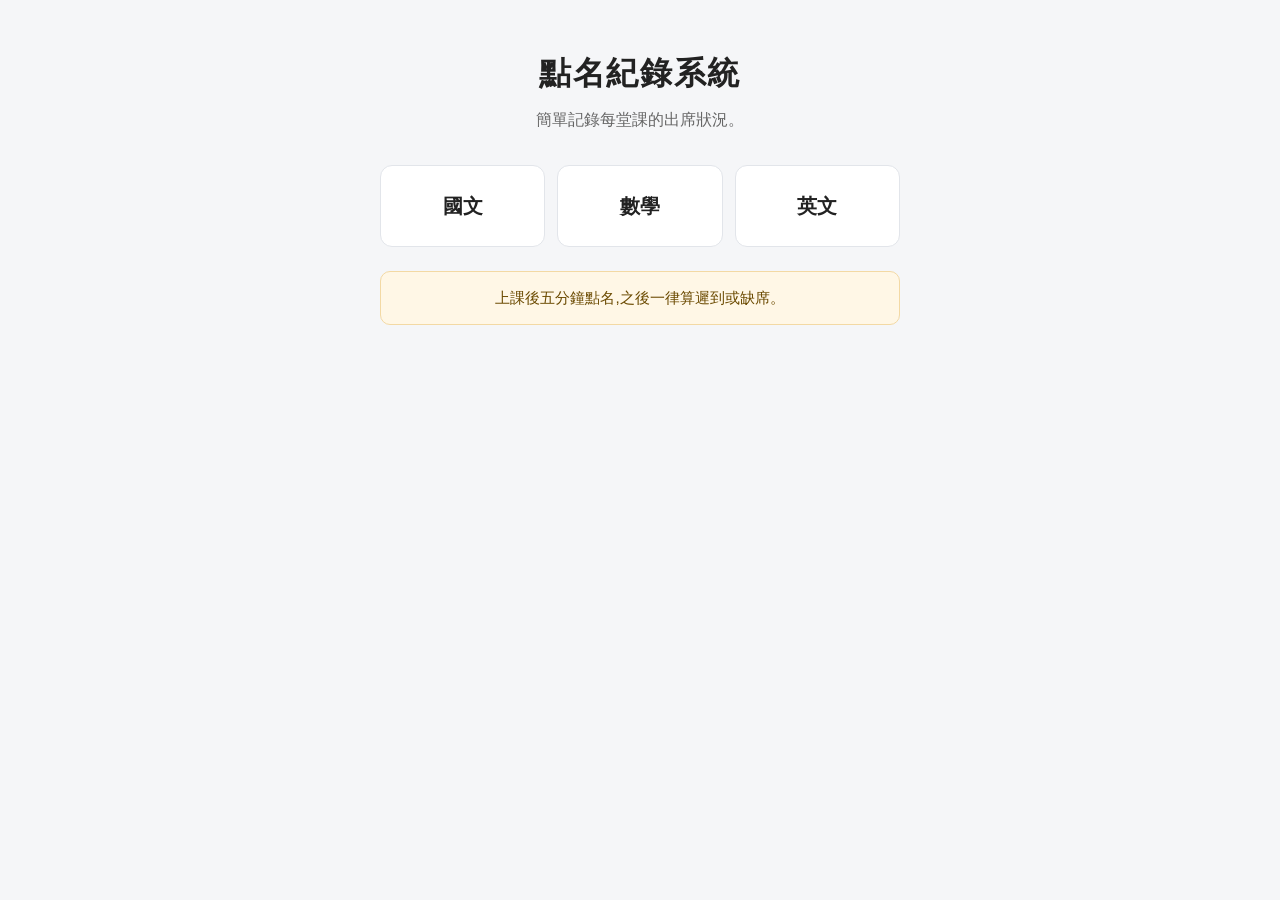
==== index.html @ 5b7cca0d "Create index.html" ====
<!DOCTYPE html>
<html lang="zh-Hant">
<head>
  <meta charset="UTF-8">
  <meta name="viewport" content="width=device-width, initial-scale=1">
  <title>點名紀錄系統</title>
  <link rel="stylesheet" href="style.css">
</head>
<body>
  <main class="container">
    <header class="header">
      <h1 class="title">點名紀錄系統</h1>
      <p class="subtitle">簡單記錄每堂課的出席狀況。</p>
    </header>

    <section class="subjects" aria-label="科目">
      <div class="subject">國文</div>
      <div class="subject">數學</div>
      <div class="subject">英文</div>
    </section>

    <p class="notice">上課後五分鐘點名,之後一律算遲到或缺席。</p>
  </main>

  <script>
    // 之後的 JavaScript 寫在這裡
  </script>
</body>
</html>
---- style.css ----
* {
  box-sizing: border-box;
  margin: 0;
  padding: 0;
}

body {
  font-family: -apple-system, BlinkMacSystemFont, "Noto Sans TC", "PingFang TC",
    "Microsoft JhengHei", sans-serif;
  background: #f5f6f8;
  color: #222;
  line-height: 1.6;
}

.container {
  max-width: 560px;
  margin: 0 auto;
  padding: 48px 20px;
}

.header {
  text-align: center;
  margin-bottom: 32px;
}

.title {
  font-size: 2rem;
  font-weight: 700;
  letter-spacing: 0.05em;
}

.subtitle {
  margin-top: 8px;
  color: #666;
  font-size: 1rem;
}

.subjects {
  display: grid;
  grid-template-columns: repeat(3, 1fr);
  gap: 12px;
}

.subject {
  background: #fff;
  border: 1px solid #e2e5ea;
  border-radius: 12px;
  padding: 24px 8px;
  text-align: center;
  font-size: 1.25rem;
  font-weight: 600;
}

.notice {
  margin-top: 24px;
  padding: 14px 16px;
  background: #fff7e6;
  border: 1px solid #f3d9a4;
  border-radius: 10px;
  color: #6b4a00;
  text-align: center;
  font-size: 0.95rem;
}

@media (max-width: 380px) {
  .title {
    font-size: 1.6rem;
  }

  .subject {
    padding: 20px 4px;
    font-size: 1.1rem;
  }
}
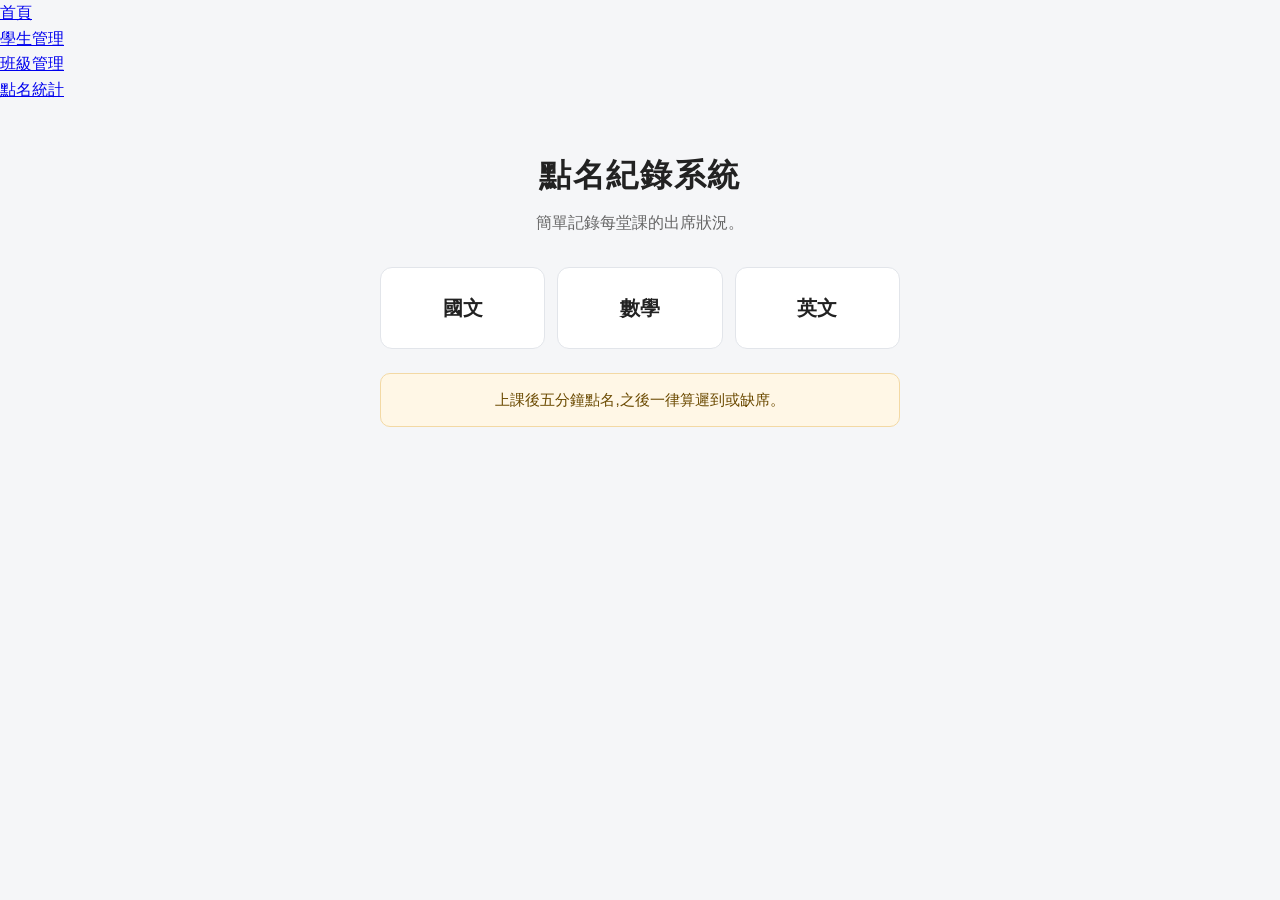
==== commit b6eb5549: "Update index.html 增加三個頁面" ====
--- a/index.html
+++ b/index.html
@@ -7,6 +7,15 @@
   <link rel="stylesheet" href="style.css">
 </head>
 <body>
+  <nav class="navbar" aria-label="主選單">
+    <ul class="nav-list">
+      <li><a href="index.html" class="active" aria-current="page">首頁</a></li>
+      <li><a href="student.html">學生管理</a></li>
+      <li><a href="class.html">班級管理</a></li>
+      <li><a href="attend.html">點名統計</a></li>
+    </ul>
+  </nav>
+
   <main class="container">
     <header class="header">
       <h1 class="title">點名紀錄系統</h1>
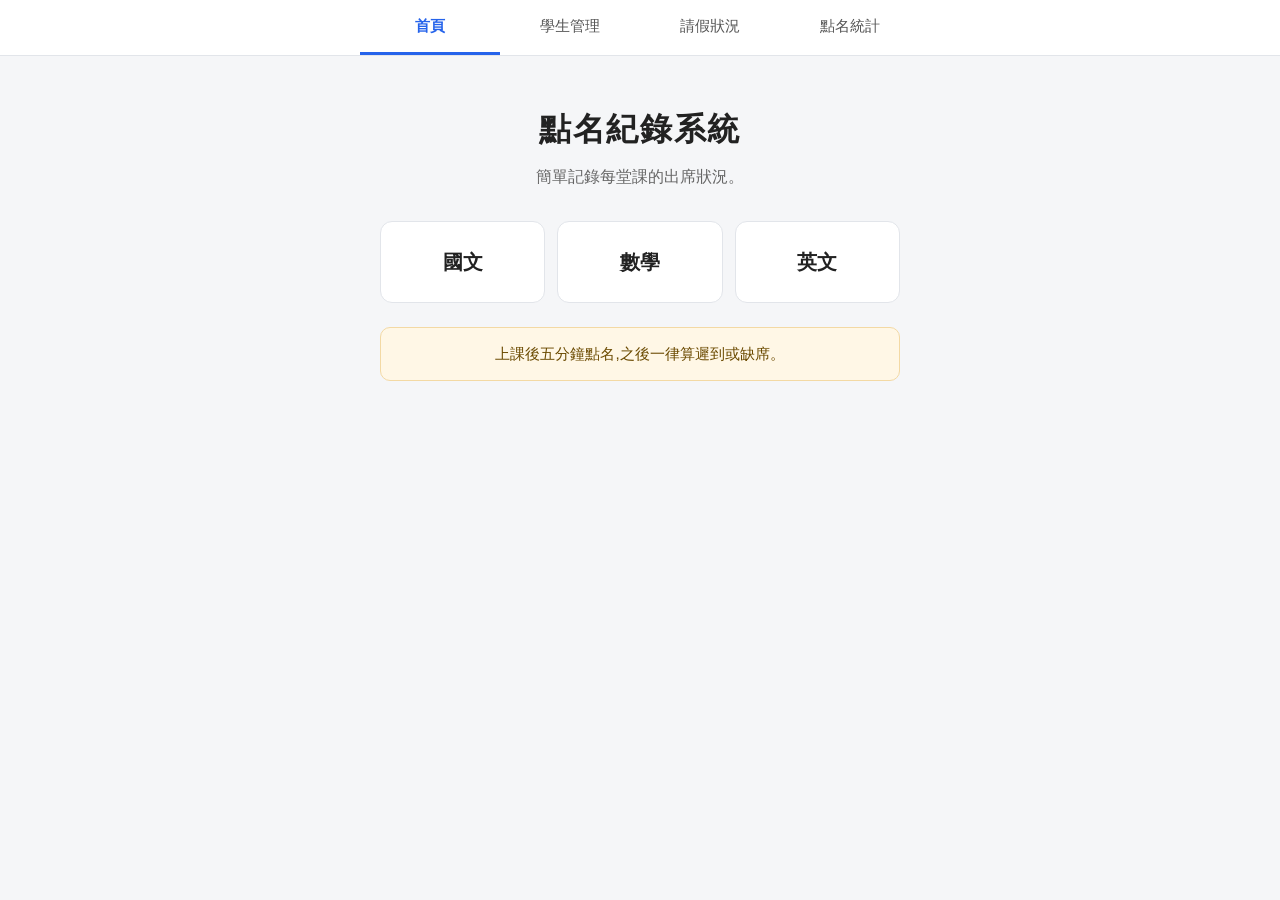
==== commit dd8b766f: "Update index.html 把班級管理改成請假狀況" ====
--- a/index.html
+++ b/index.html
@@ -11,7 +11,7 @@
     <ul class="nav-list">
       <li><a href="index.html" class="active" aria-current="page">首頁</a></li>
       <li><a href="student.html">學生管理</a></li>
-      <li><a href="class.html">班級管理</a></li>
+      <li><a href="leave.html">請假狀況</a></li>
       <li><a href="attend.html">點名統計</a></li>
     </ul>
   </nav>
--- a/style.css
+++ b/style.css
@@ -72,3 +72,110 @@
     font-size: 1.1rem;
   }
 }
+
+* {
+  box-sizing: border-box;
+  margin: 0;
+  padding: 0;
+}
+
+body {
+  font-family: -apple-system, BlinkMacSystemFont, "Noto Sans TC", "PingFang TC",
+    "Microsoft JhengHei", sans-serif;
+  background: #f5f6f8;
+  color: #222;
+  line-height: 1.6;
+}
+
+.navbar {
+  background: #fff;
+  border-bottom: 1px solid #e2e5ea;
+}
+
+.nav-list {
+  display: flex;
+  max-width: 560px;
+  margin: 0 auto;
+  list-style: none;
+}
+
+.nav-list li {
+  flex: 1;
+}
+
+.nav-list a {
+  display: block;
+  padding: 14px 4px;
+  border-bottom: 3px solid transparent;
+  color: #555;
+  text-align: center;
+  text-decoration: none;
+  font-size: 0.95rem;
+}
+
+.nav-list a.active {
+  border-bottom-color: #2563eb;
+  color: #2563eb;
+  font-weight: 600;
+}
+
+.container {
+  max-width: 560px;
+  margin: 0 auto;
+  padding: 48px 20px;
+}
+
+.header {
+  text-align: center;
+  margin-bottom: 32px;
+}
+
+.title {
+  font-size: 2rem;
+  font-weight: 700;
+  letter-spacing: 0.05em;
+}
+
+.subtitle {
+  margin-top: 8px;
+  color: #666;
+  font-size: 1rem;
+}
+
+.subjects {
+  display: grid;
+  grid-template-columns: repeat(3, 1fr);
+  gap: 12px;
+}
+
+.subject {
+  background: #fff;
+  border: 1px solid #e2e5ea;
+  border-radius: 12px;
+  padding: 24px 8px;
+  text-align: center;
+  font-size: 1.25rem;
+  font-weight: 600;
+}
+
+.notice {
+  margin-top: 24px;
+  padding: 14px 16px;
+  background: #fff7e6;
+  border: 1px solid #f3d9a4;
+  border-radius: 10px;
+  color: #6b4a00;
+  text-align: center;
+  font-size: 0.95rem;
+}
+
+@media (max-width: 380px) {
+  .title {
+    font-size: 1.6rem;
+  }
+
+  .subject {
+    padding: 20px 4px;
+    font-size: 1.1rem;
+  }
+}
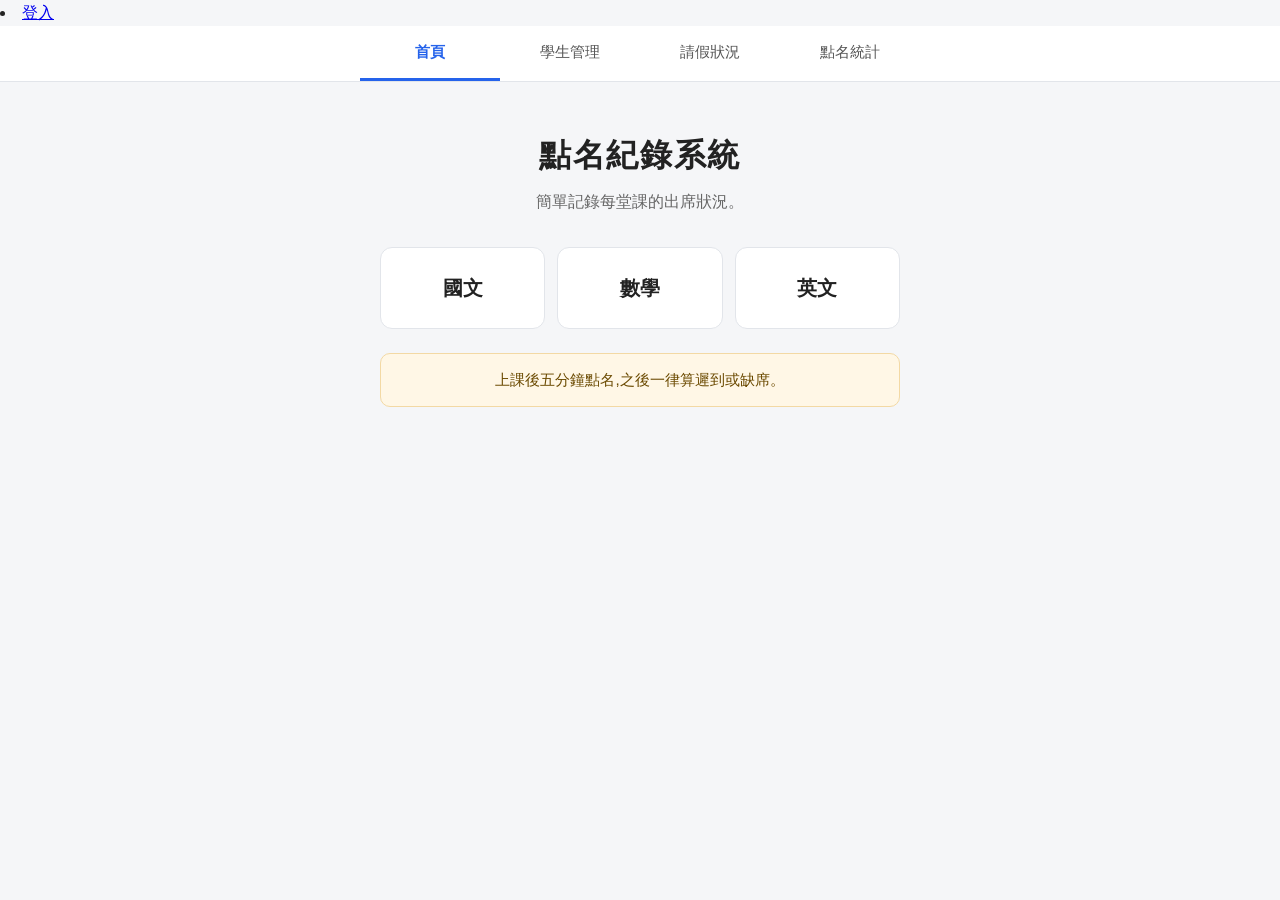
==== commit 888697cd: "Update index.html" ====
--- a/index.html
+++ b/index.html
@@ -4,6 +4,7 @@
   <meta charset="UTF-8">
   <meta name="viewport" content="width=device-width, initial-scale=1">
   <title>點名紀錄系統</title>
+  <li><a href="login.html">登入</a></li>
   <link rel="stylesheet" href="style.css">
 </head>
 <body>
--- a/style.css
+++ b/style.css
@@ -60,6 +60,63 @@
   color: #6b4a00;
   text-align: center;
   font-size: 0.95rem;
+  .login-form {
+  max-width: 360px;
+  margin: 0 auto;
+  display: flex;
+  flex-direction: column;
+  gap: 16px;
+}
+
+.field {
+  display: flex;
+  flex-direction: column;
+  gap: 6px;
+}
+
+.field label {
+  font-size: 0.95rem;
+  font-weight: 600;
+}
+
+.field input {
+  width: 100%;
+  padding: 12px 14px;
+  border: 1px solid #d0d5dd;
+  border-radius: 10px;
+  background: #fff;
+  font-size: 1rem;
+  font-family: inherit;
+}
+
+.field input:focus {
+  outline: 2px solid #2563eb;
+  outline-offset: 1px;
+  border-color: #2563eb;
+}
+
+.form-message {
+  min-height: 1.5em;
+  color: #b42318;
+  font-size: 0.9rem;
+}
+
+.btn {
+  padding: 12px;
+  border: none;
+  border-radius: 10px;
+  background: #2563eb;
+  color: #fff;
+  font-size: 1rem;
+  font-family: inherit;
+  font-weight: 600;
+  cursor: pointer;
+}
+
+.btn:disabled {
+  background: #93b4f5;
+  cursor: not-allowed;
+}
 }
 
 @media (max-width: 380px) {
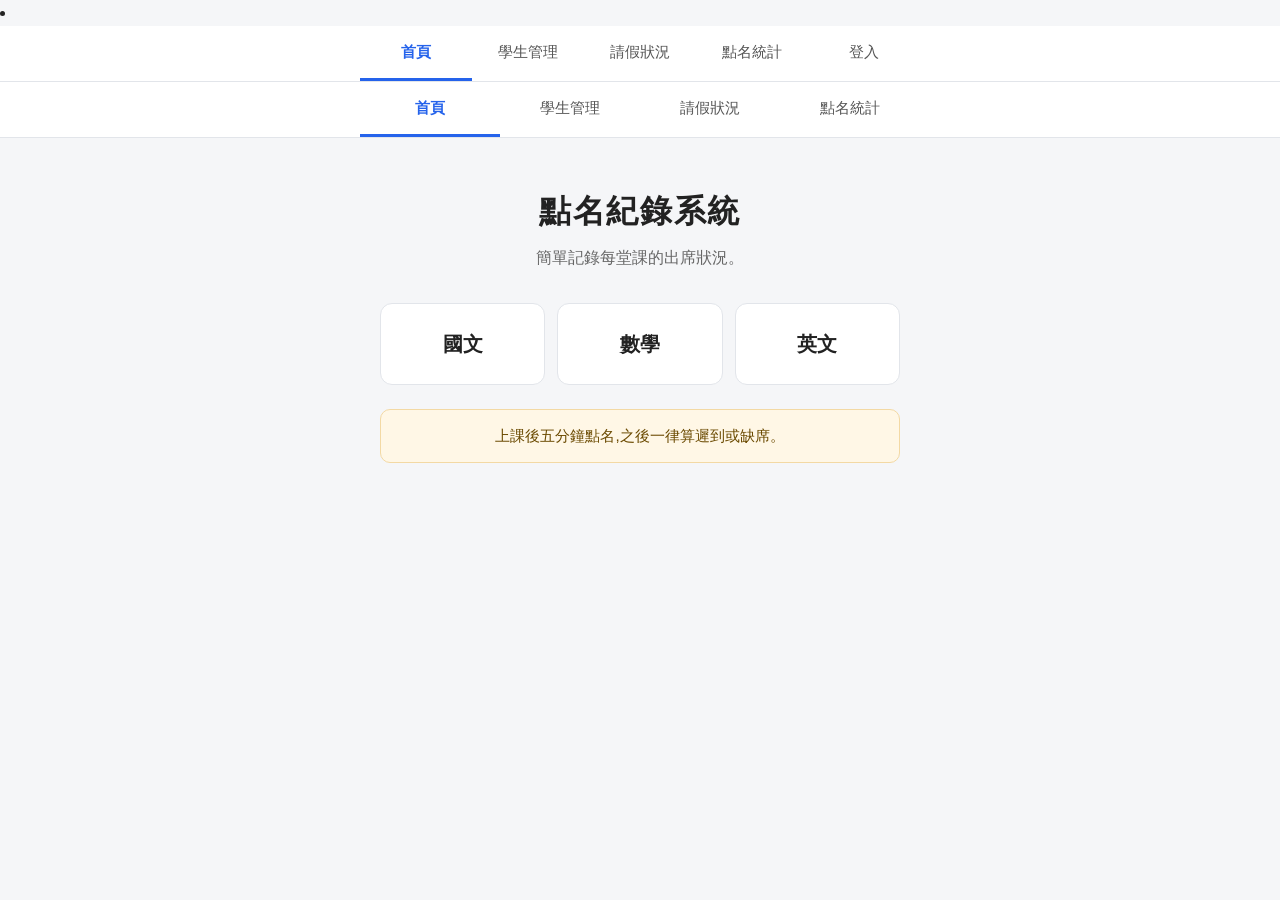
==== commit 286417a6: "Update index.html" ====
--- a/index.html
+++ b/index.html
@@ -4,7 +4,15 @@
   <meta charset="UTF-8">
   <meta name="viewport" content="width=device-width, initial-scale=1">
   <title>點名紀錄系統</title>
-  <li><a href="login.html">登入</a></li>
+  <li><nav class="navbar" aria-label="主選單">
+  <ul class="nav-list">
+    <li><a href="index.html" class="active" aria-current="page">首頁</a></li>
+    <li><a href="student.html">學生管理</a></li>
+    <li><a href="leave.html">請假狀況</a></li>
+    <li><a href="attend.html">點名統計</a></li>
+    <li><a href="login.html">登入</a></li>
+  </ul>
+</nav></li>
   <link rel="stylesheet" href="style.css">
 </head>
 <body>
--- a/style.css
+++ b/style.css
@@ -12,6 +12,38 @@
   line-height: 1.6;
 }
 
+.navbar {
+  background: #fff;
+  border-bottom: 1px solid #e2e5ea;
+}
+
+.nav-list {
+  display: flex;
+  max-width: 560px;
+  margin: 0 auto;
+  list-style: none;
+}
+
+.nav-list li {
+  flex: 1;
+}
+
+.nav-list a {
+  display: block;
+  padding: 14px 4px;
+  border-bottom: 3px solid transparent;
+  color: #555;
+  text-align: center;
+  text-decoration: none;
+  font-size: 0.95rem;
+}
+
+.nav-list a.active {
+  border-bottom-color: #2563eb;
+  color: #2563eb;
+  font-weight: 600;
+}
+
 .container {
   max-width: 560px;
   margin: 0 auto;
@@ -60,7 +92,9 @@
   color: #6b4a00;
   text-align: center;
   font-size: 0.95rem;
-  .login-form {
+}
+
+.login-form {
   max-width: 360px;
   margin: 0 auto;
   display: flex;
@@ -117,9 +151,140 @@
   background: #93b4f5;
   cursor: not-allowed;
 }
+
+.section-title {
+  margin: 32px 0 12px;
+  font-size: 1.15rem;
+  font-weight: 700;
+}
+
+.leave-form {
+  display: flex;
+  flex-direction: column;
+  gap: 16px;
+  padding: 20px;
+  background: #fff;
+  border: 1px solid #e2e5ea;
+  border-radius: 12px;
+}
+
+.field select,
+.field textarea {
+  width: 100%;
+  padding: 12px 14px;
+  border: 1px solid #d0d5dd;
+  border-radius: 10px;
+  background: #fff;
+  font-size: 1rem;
+  font-family: inherit;
+}
+
+.field select:focus,
+.field textarea:focus {
+  outline: 2px solid #2563eb;
+  outline-offset: 1px;
+  border-color: #2563eb;
+}
+
+.field textarea {
+  min-height: 80px;
+  resize: vertical;
+}
+
+.hint {
+  color: #666;
+  font-size: 0.85rem;
+}
+
+.form-message.success {
+  color: #067647;
+}
+
+.leave-list {
+  display: flex;
+  flex-direction: column;
+  gap: 12px;
+}
+
+.leave-card {
+  display: flex;
+  flex-direction: column;
+  gap: 6px;
+  padding: 16px;
+  background: #fff;
+  border: 1px solid #e2e5ea;
+  border-radius: 12px;
+}
+
+.leave-top {
+  display: flex;
+  justify-content: space-between;
+  align-items: center;
+  gap: 8px;
+}
+
+.leave-student {
+  font-weight: 600;
+}
+
+.leave-meta {
+  color: #444;
+}
+
+.leave-reason {
+  color: #666;
+  font-size: 0.9rem;
+}
+
+.badge {
+  padding: 2px 10px;
+  border-radius: 999px;
+  font-size: 0.8rem;
+  font-weight: 600;
+  white-space: nowrap;
+}
+
+.badge.pending {
+  background: #fff7e6;
+  color: #6b4a00;
+}
+
+.badge.approved {
+  background: #e7f6ec;
+  color: #067647;
+}
+
+.badge.rejected {
+  background: #fdecea;
+  color: #b42318;
+}
+
+.leave-actions {
+  display: flex;
+  gap: 8px;
+  margin-top: 8px;
+}
+
+.btn-small {
+  padding: 8px 16px;
+  font-size: 0.9rem;
+}
+
+.btn-danger {
+  background: #b42318;
+}
+
+.empty {
+  padding: 24px 0;
+  color: #666;
+  text-align: center;
 }
 
 @media (max-width: 380px) {
+  .nav-list a {
+    font-size: 0.85rem;
+  }
+
   .title {
     font-size: 1.6rem;
   }
@@ -129,110 +294,3 @@
     font-size: 1.1rem;
   }
 }
-
-* {
-  box-sizing: border-box;
-  margin: 0;
-  padding: 0;
-}
-
-body {
-  font-family: -apple-system, BlinkMacSystemFont, "Noto Sans TC", "PingFang TC",
-    "Microsoft JhengHei", sans-serif;
-  background: #f5f6f8;
-  color: #222;
-  line-height: 1.6;
-}
-
-.navbar {
-  background: #fff;
-  border-bottom: 1px solid #e2e5ea;
-}
-
-.nav-list {
-  display: flex;
-  max-width: 560px;
-  margin: 0 auto;
-  list-style: none;
-}
-
-.nav-list li {
-  flex: 1;
-}
-
-.nav-list a {
-  display: block;
-  padding: 14px 4px;
-  border-bottom: 3px solid transparent;
-  color: #555;
-  text-align: center;
-  text-decoration: none;
-  font-size: 0.95rem;
-}
-
-.nav-list a.active {
-  border-bottom-color: #2563eb;
-  color: #2563eb;
-  font-weight: 600;
-}
-
-.container {
-  max-width: 560px;
-  margin: 0 auto;
-  padding: 48px 20px;
-}
-
-.header {
-  text-align: center;
-  margin-bottom: 32px;
-}
-
-.title {
-  font-size: 2rem;
-  font-weight: 700;
-  letter-spacing: 0.05em;
-}
-
-.subtitle {
-  margin-top: 8px;
-  color: #666;
-  font-size: 1rem;
-}
-
-.subjects {
-  display: grid;
-  grid-template-columns: repeat(3, 1fr);
-  gap: 12px;
-}
-
-.subject {
-  background: #fff;
-  border: 1px solid #e2e5ea;
-  border-radius: 12px;
-  padding: 24px 8px;
-  text-align: center;
-  font-size: 1.25rem;
-  font-weight: 600;
-}
-
-.notice {
-  margin-top: 24px;
-  padding: 14px 16px;
-  background: #fff7e6;
-  border: 1px solid #f3d9a4;
-  border-radius: 10px;
-  color: #6b4a00;
-  text-align: center;
-  font-size: 0.95rem;
-}
-
-@media (max-width: 380px) {
-  .title {
-    font-size: 1.6rem;
-  }
-
-  .subject {
-    padding: 20px 4px;
-    font-size: 1.1rem;
-  }
-}
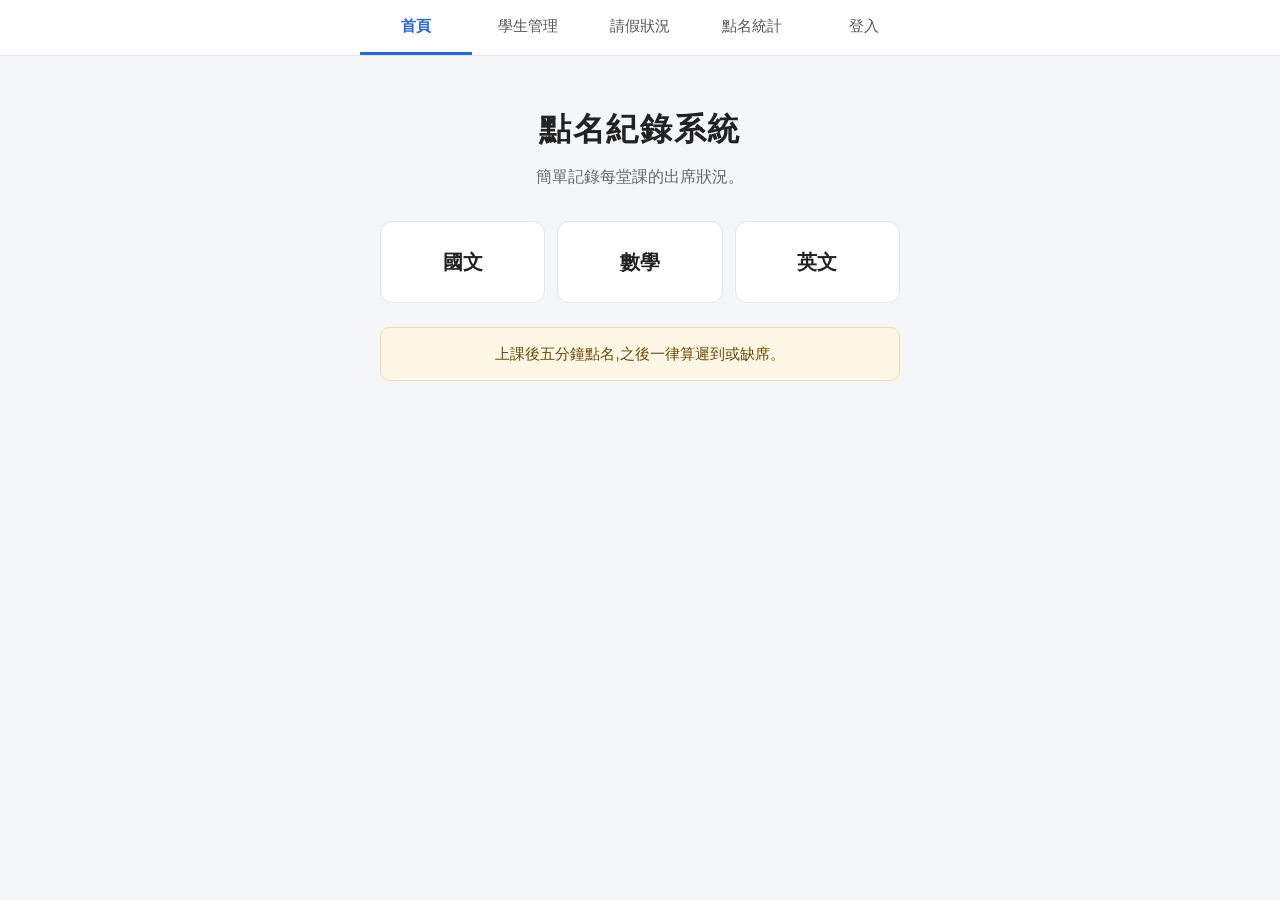
==== commit a8128dfd: "Update index.html" ====
--- a/index.html
+++ b/index.html
@@ -4,15 +4,6 @@
   <meta charset="UTF-8">
   <meta name="viewport" content="width=device-width, initial-scale=1">
   <title>點名紀錄系統</title>
-  <li><nav class="navbar" aria-label="主選單">
-  <ul class="nav-list">
-    <li><a href="index.html" class="active" aria-current="page">首頁</a></li>
-    <li><a href="student.html">學生管理</a></li>
-    <li><a href="leave.html">請假狀況</a></li>
-    <li><a href="attend.html">點名統計</a></li>
-    <li><a href="login.html">登入</a></li>
-  </ul>
-</nav></li>
   <link rel="stylesheet" href="style.css">
 </head>
 <body>
@@ -22,6 +13,7 @@
       <li><a href="student.html">學生管理</a></li>
       <li><a href="leave.html">請假狀況</a></li>
       <li><a href="attend.html">點名統計</a></li>
+      <li><a href="login.html">登入</a></li>
     </ul>
   </nav>
 
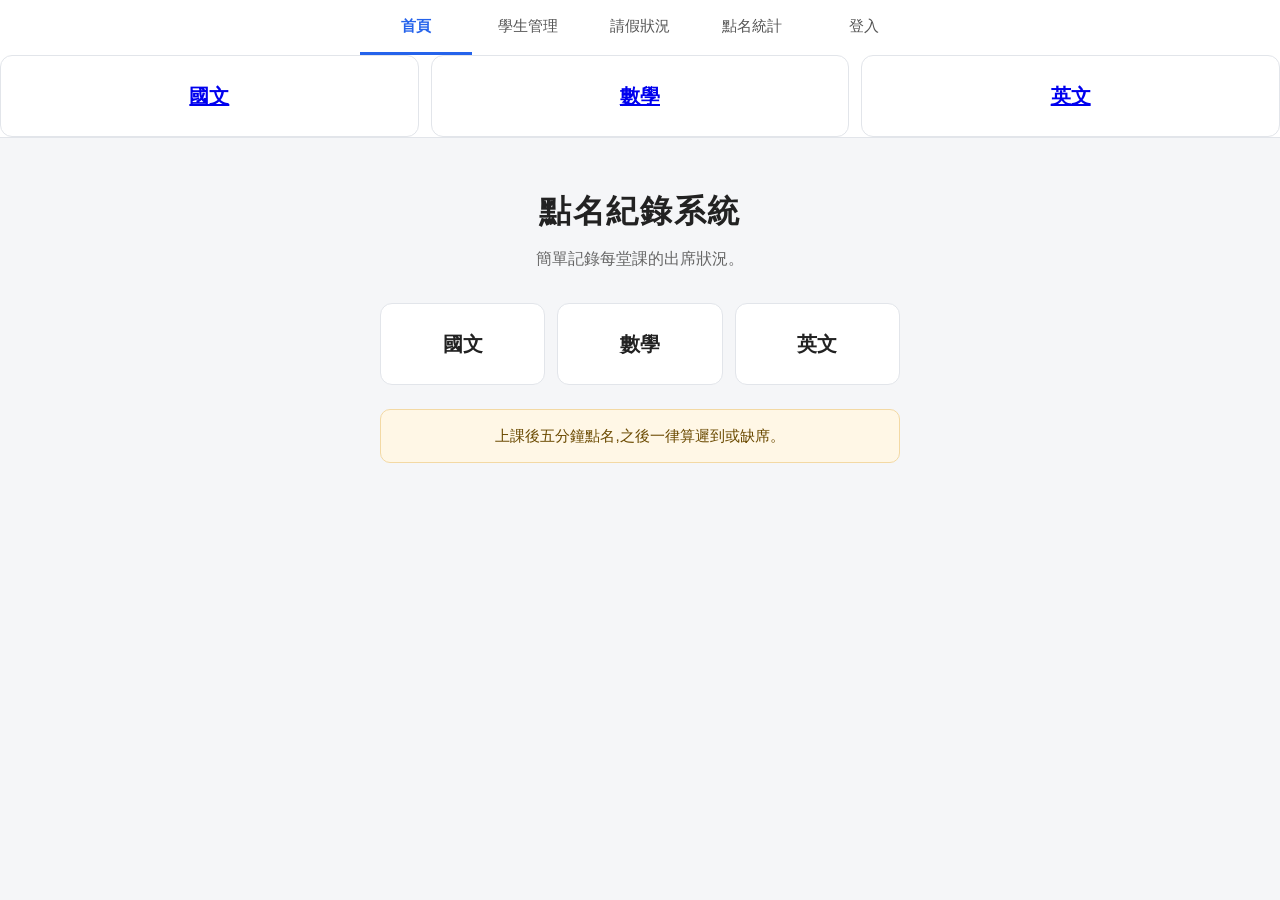
==== commit 3a590937: "Update index.html" ====
--- a/index.html
+++ b/index.html
@@ -15,7 +15,13 @@
       <li><a href="attend.html">點名統計</a></li>
       <li><a href="login.html">登入</a></li>
     </ul>
+  <section class="subjects" aria-label="科目">
+  <a class="subject" href="attend.html?subject=國文">國文</a>
+  <a class="subject" href="attend.html?subject=數學">數學</a>
+  <a class="subject" href="attend.html?subject=英文">英文</a>
+  </section>
   </nav>
+  
 
   <main class="container">
     <header class="header">
--- a/style.css
+++ b/style.css
@@ -280,6 +280,99 @@
   text-align: center;
 }
 
+.rules {
+  padding: 14px 16px;
+  background: #fff;
+  border: 1px solid #e2e5ea;
+  border-radius: 12px;
+  font-size: 0.95rem;
+}
+
+.rules ul {
+  margin: 8px 0 0 1.2em;
+}
+
+.rule-note {
+  margin-top: 8px;
+  color: #b42318;
+  font-weight: 600;
+}
+
+.roll-toolbar {
+  display: flex;
+  flex-direction: column;
+  gap: 16px;
+  padding: 20px;
+  background: #fff;
+  border: 1px solid #e2e5ea;
+  border-radius: 12px;
+}
+
+.roll-status {
+  margin-bottom: 16px;
+  padding: 14px 16px;
+  border-radius: 10px;
+  background: #e8f0fe;
+  color: #1d4ed8;
+  font-weight: 600;
+  text-align: center;
+}
+
+.roll-status.closed {
+  background: #f2f4f7;
+  color: #555;
+}
+
+.student-list {
+  display: flex;
+  flex-direction: column;
+  gap: 10px;
+}
+
+.student-row {
+  display: flex;
+  flex-wrap: wrap;
+  justify-content: space-between;
+  align-items: center;
+  gap: 8px 12px;
+  padding: 14px 16px;
+  background: #fff;
+  border: 1px solid #e2e5ea;
+  border-radius: 12px;
+}
+
+.student-name {
+  font-weight: 600;
+}
+
+.check-group {
+  display: flex;
+  flex-wrap: wrap;
+  gap: 12px;
+}
+
+.check-group label {
+  display: flex;
+  align-items: center;
+  gap: 4px;
+  color: #333;
+  font-size: 0.9rem;
+}
+
+.check-group label.disabled {
+  color: #aaa;
+}
+
+.check-group input {
+  width: 18px;
+  height: 18px;
+}
+
+.badge.leave {
+  background: #e8f0fe;
+  color: #1d4ed8;
+}
+
 @media (max-width: 380px) {
   .nav-list a {
     font-size: 0.85rem;
